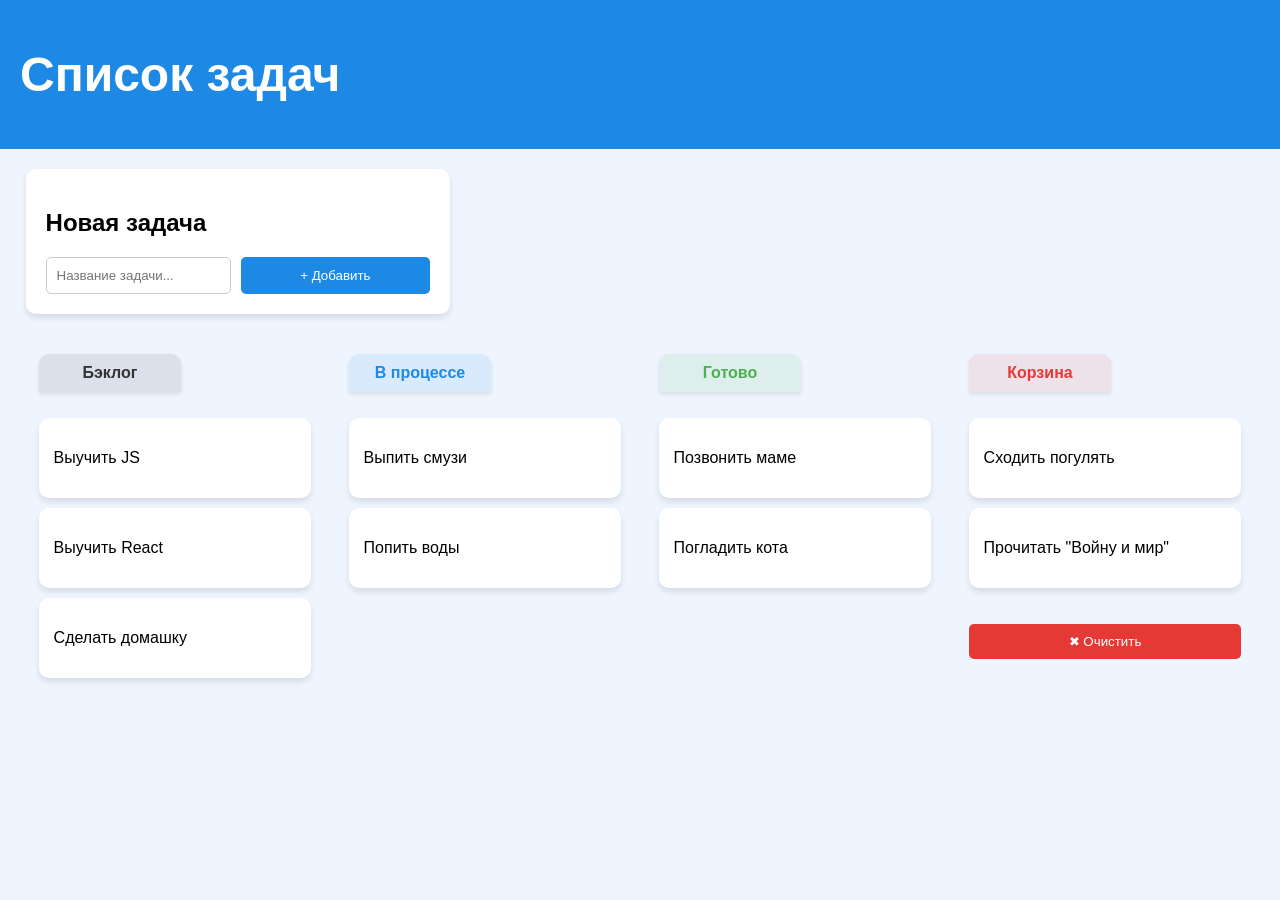
==== index.html @ 38c5a551 "feat: added firsttask" ====
<!DOCTYPE html>
<html lang="ru">
<head>
    <meta charset="UTF-8">
    <meta name="viewport" content="width=device-width, initial-scale=1.0">
    <title>Список задач</title>
    <link rel="stylesheet" href="./styles/main.css">
</head>
<body>
    <header>
        <h1>Список задач</h1>
    </header>

    <section class="task-form">
        <h2>Новая задача</h2>
        <div class="input-container">
            <input type="text" placeholder="Название задачи...">
            <button id="add">+ Добавить</button>
        </div>
    </section>

    <section class="task-board">
        <div class="task-group">
            <div class="task-header backlog-header">Бэклог</div>
            <ul class="task-column backlog">
                <li>Выучить JS</li>
                <li>Выучить React</li>
                <li>Сделать домашку</li>
            </ul>
        </div>

        <div class="task-group">
            <div class="task-header process-header">В процессе</div>
            <ul class="task-column in-process">
                <li>Выпить смузи</li>
                <li>Попить воды</li>
            </ul>
        </div>

        <div class="task-group">
            <div class="task-header done-header">Готово</div>
            <ul class="task-column done">
                <li>Позвонить маме</li>
                <li>Погладить кота</li>
            </ul>
        </div>

        <div class="task-group">
            <div class="task-header trash-header">Корзина</div>
            <ul class="task-column trash">
                <li>Сходить погулять</li>
                <li>Прочитать "Войну и мир"</li>
            </ul>
            <button id="button">✖ Очистить</button>
        </div>
    </section>

    <script src="index.js" type="module"></script>
</body>
</html>
---- styles/main.css ----
body {
    font-family: Arial, sans-serif;
    background-color: #eef5ff;
    margin: 0;
    padding: 0;
}

header {
    background-color: #1e88e5;
    color: white;
    text-align: left;
    padding: 15px;
    font-size: 1.5em;
    padding-left: 20px;
}

.task-form {
    background: white;
    padding: 20px;
    margin: 20px 0 20px 2%;
    width: 30%;
    text-align: center;
    border-radius: 10px;
    box-shadow: 0px 4px 6px rgba(0, 0, 0, 0.1);
}

.input-container {
    display: flex;
    flex-direction: row;
    gap: 10px;
}

.task-form input {
    width: 90%;
    padding: 10px;
    border: 1px solid #ccc;
    border-radius: 5px;
}
.task-form h2{
    text-align: left;
}
.task-form button {
    padding: 10px 15px;
    background-color: #1e88e5;
    color: white;
    border: none;
    border-radius: 5px;
    cursor: pointer;
    width: 95%;
}

.task-board {
    display: flex;
    justify-content: space-around;
    padding: 20px;
    flex-wrap: wrap;
}

.task-group {
    display: flex;
    flex-direction: column;
    align-items: stretch; 
    width: 22%; 
}

.task-header {
    background-color: rgba(30, 136, 229, 0.1); 
    padding: 10px;
    width: 45%; 
    text-align: center;
    font-weight: bold;
    border-radius: 10px 10px 0 0;
    box-shadow: 0px 2px 4px rgba(0, 0, 0, 0.1);
}

.backlog-header { color: #333; background-color: rgba(51, 51, 51, 0.1); } 
.process-header { color: #1e88e5; background-color: rgba(30, 136, 229, 0.1); } 
.done-header { color: #4caf50; background-color: rgba(76, 175, 80, 0.1); } 
.trash-header { color: #e53935; background-color: rgba(229, 57, 53, 0.1); } 

.task-column {

    width: 100%;
    padding: 0;
    list-style: none;
    text-align: left;
}

.task-column li {
    background: white;
    padding: 15px;
    margin: 10px 0;
    border-radius: 10px;
    box-shadow: 0px 4px 6px rgba(0, 0, 0, 0.1);
    min-height: 50px;
    display: flex;
    align-items: center;
    justify-content: left;
    text-align: left;
}

.task-group button {
    width: 100%;
    padding: 10px;
    background-color: #e53935;
    color: white;
    border: none;
    border-radius: 5px;
    cursor: pointer;
    margin-top: 10px;
}
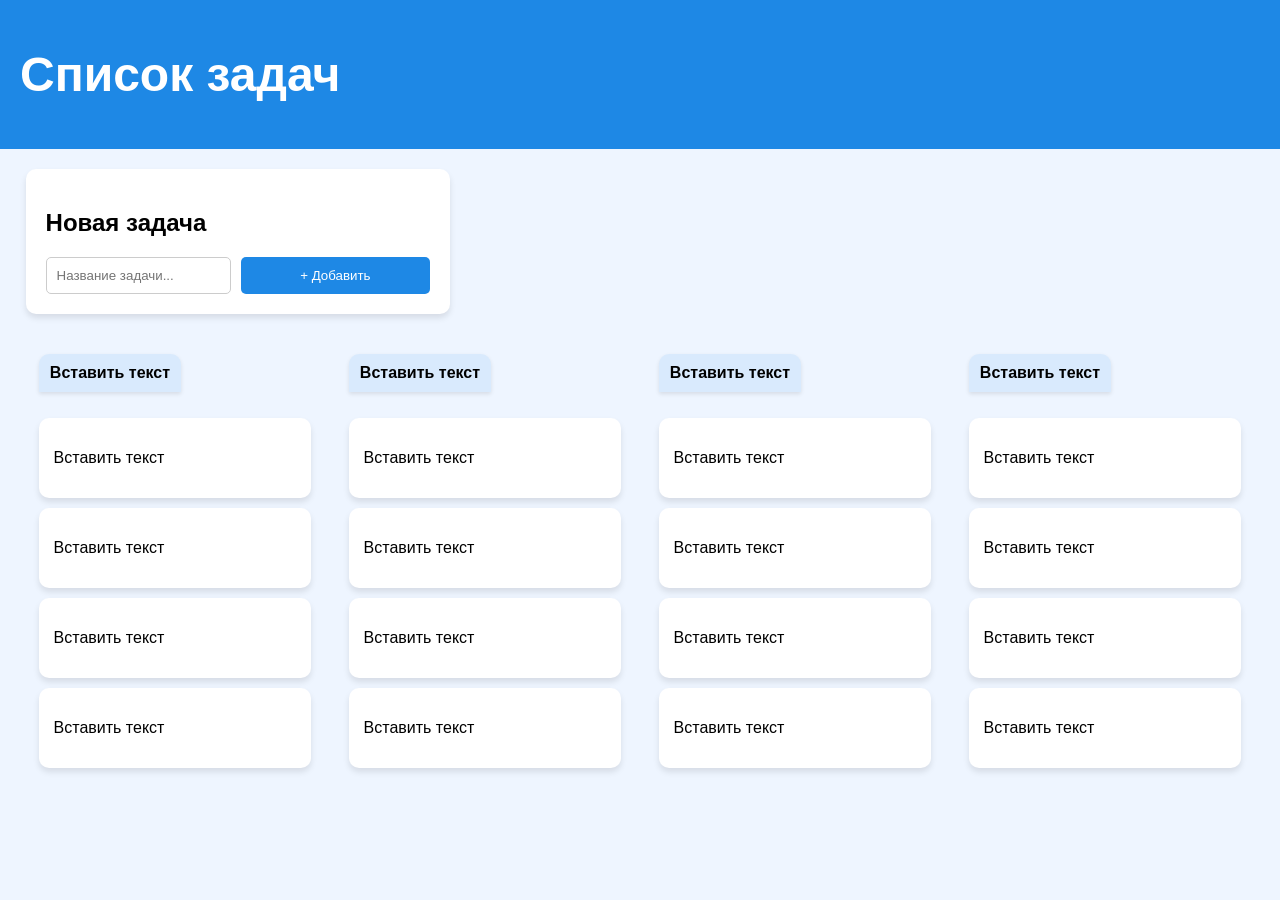
==== commit 329d95f0: "feat: scattered index across several files" ====
--- a/index.html
+++ b/index.html
@@ -6,55 +6,7 @@
     <title>Список задач</title>
     <link rel="stylesheet" href="./styles/main.css">
 </head>
-<body>
-    <header>
-        <h1>Список задач</h1>
-    </header>
-
-    <section class="task-form">
-        <h2>Новая задача</h2>
-        <div class="input-container">
-            <input type="text" placeholder="Название задачи...">
-            <button id="add">+ Добавить</button>
-        </div>
-    </section>
-
-    <section class="task-board">
-        <div class="task-group">
-            <div class="task-header backlog-header">Бэклог</div>
-            <ul class="task-column backlog">
-                <li>Выучить JS</li>
-                <li>Выучить React</li>
-                <li>Сделать домашку</li>
-            </ul>
-        </div>
-
-        <div class="task-group">
-            <div class="task-header process-header">В процессе</div>
-            <ul class="task-column in-process">
-                <li>Выпить смузи</li>
-                <li>Попить воды</li>
-            </ul>
-        </div>
-
-        <div class="task-group">
-            <div class="task-header done-header">Готово</div>
-            <ul class="task-column done">
-                <li>Позвонить маме</li>
-                <li>Погладить кота</li>
-            </ul>
-        </div>
-
-        <div class="task-group">
-            <div class="task-header trash-header">Корзина</div>
-            <ul class="task-column trash">
-                <li>Сходить погулять</li>
-                <li>Прочитать "Войну и мир"</li>
-            </ul>
-            <button id="button">✖ Очистить</button>
-        </div>
-    </section>
-
-    <script src="index.js" type="module"></script>
+<body class="board-app">
+    <script src="./src/main.js" type="module"></script>
 </body>
-</html>+</html>
